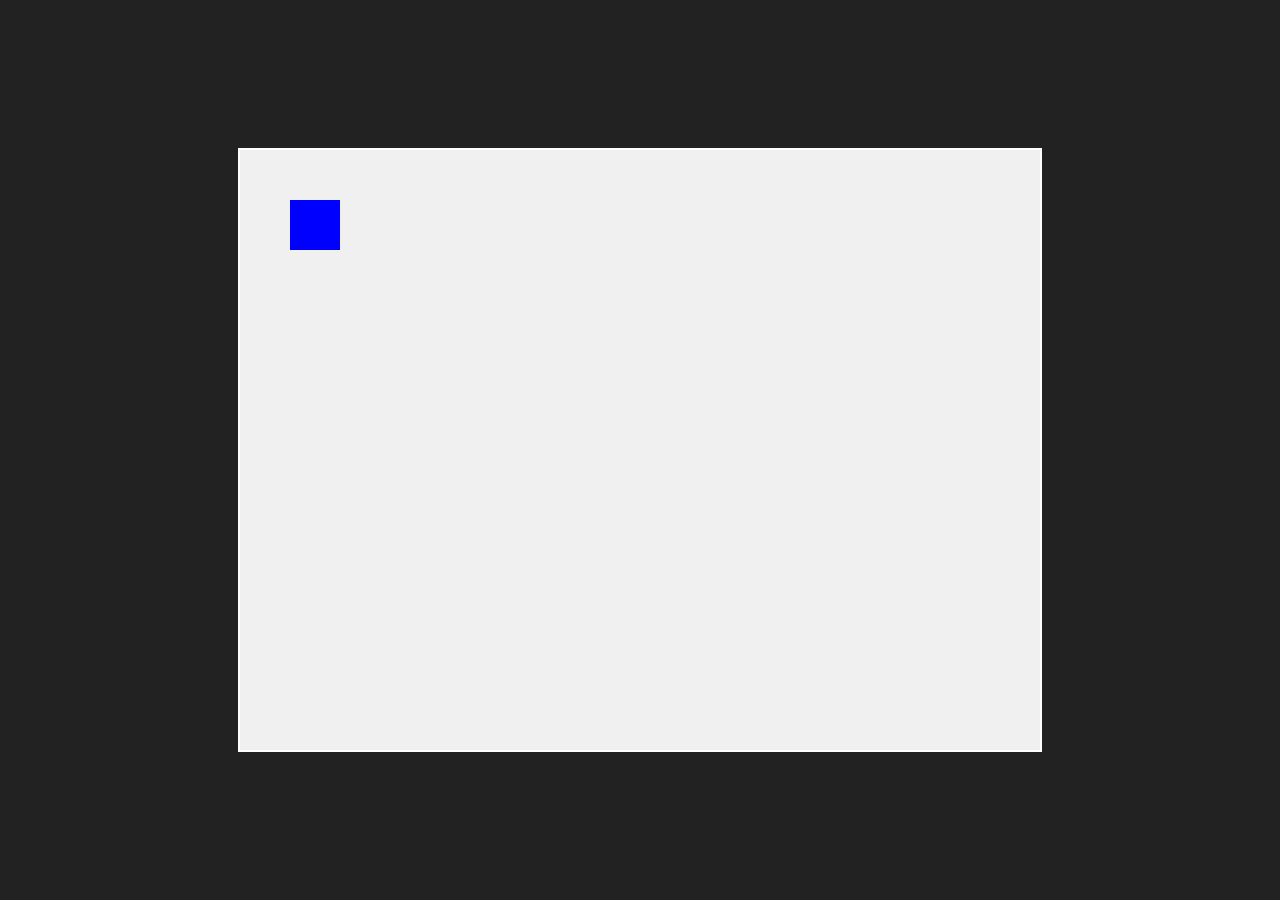
==== index.html @ 52a18b1f "Add files via upload" ====
<!DOCTYPE html>
<html lang="es">
<head>
    <meta charset="UTF-8">
    <meta name="viewport" content="width=device-width, initial-scale=1.0">
    <title>Mi Juego JS</title>
    <style>
        body {
            margin: 0;
            padding: 0;
            display: flex;
            justify-content: center;
            align-items: center;
            height: 100vh;
            background-color: #222;
        }
        canvas {
            border: 2px solid #fff;
            display: block;
        }
    </style>
</head>
<body>
    <canvas id="gameCanvas"></canvas>
    <script src="script.js"></script>
</body>
</html>
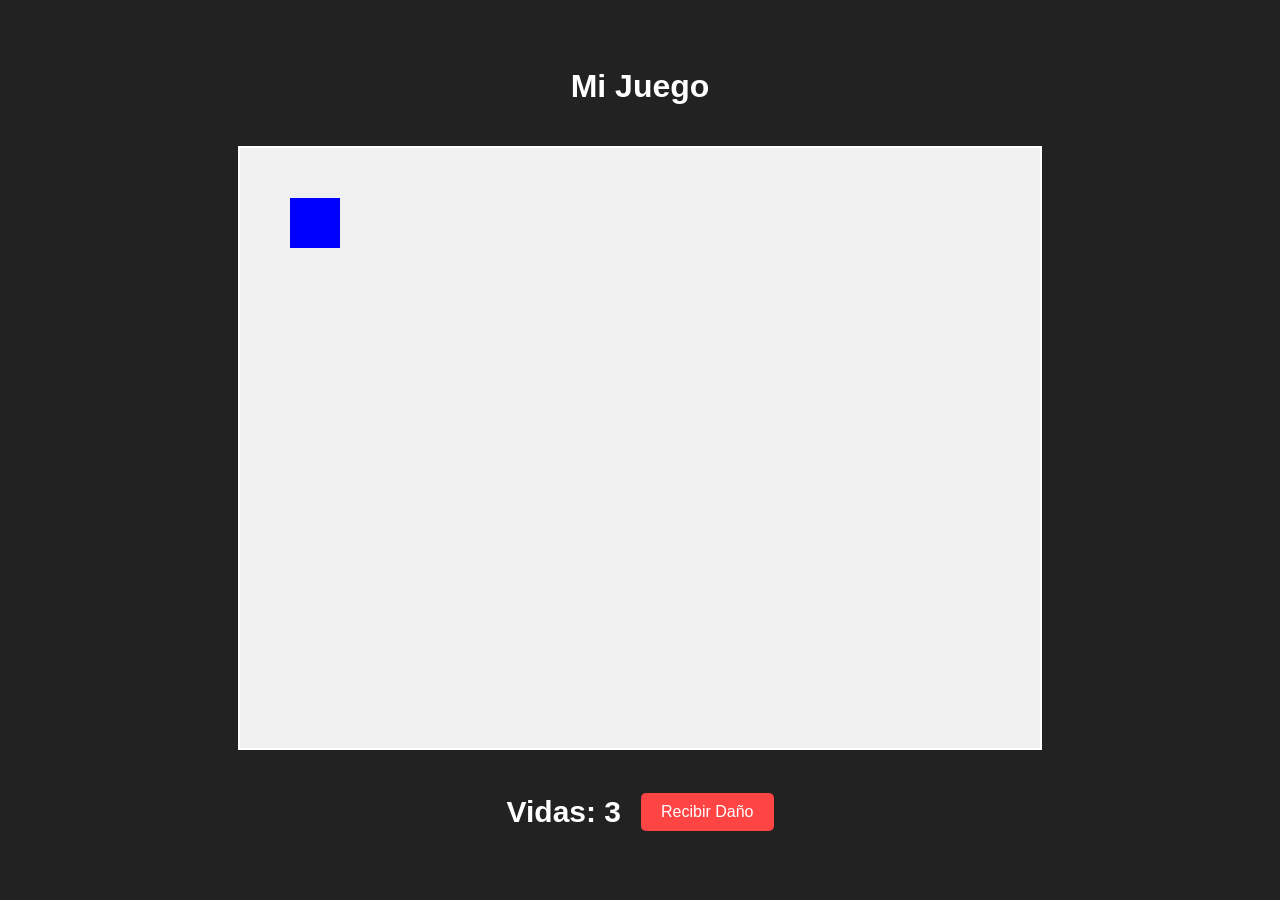
==== commit db812495: "Add files via upload" ====
--- a/index.html
+++ b/index.html
@@ -9,19 +9,55 @@
             margin: 0;
             padding: 0;
             display: flex;
+            flex-direction: column;
             justify-content: center;
             align-items: center;
             height: 100vh;
             background-color: #222;
+            font-family: Arial, sans-serif;
+            color: #fff;
+        }
+        #gameContainer {
+            display: flex;
+            flex-direction: column;
+            align-items: center;
+            gap: 20px;
         }
         canvas {
             border: 2px solid #fff;
             display: block;
+            background-color: #f0f0f0;
+        }
+        #stats {
+            display: flex;
+            gap: 20px;
+            align-items: center;
+            font-size: 20px;
+        }
+        #botonDaño {
+            padding: 10px 20px;
+            font-size: 16px;
+            background-color: #ff4444;
+            color: #fff;
+            border: none;
+            border-radius: 5px;
+            cursor: pointer;
+            transition: background-color 0.3s;
+        }
+        #botonDaño:hover {
+            background-color: #ff6666;
         }
     </style>
 </head>
 <body>
-    <canvas id="gameCanvas"></canvas>
+    <div id="gameContainer">
+        <h1>Mi Juego</h1>
+        <canvas id="gameCanvas"></canvas>
+        <div id="stats">
+            <h2>Vidas: <span id="vidas">3</span></h2>
+            <button id="botonDaño">Recibir Daño</button>
+        </div>
+    </div>
     <script src="script.js"></script>
 </body>
 </html>
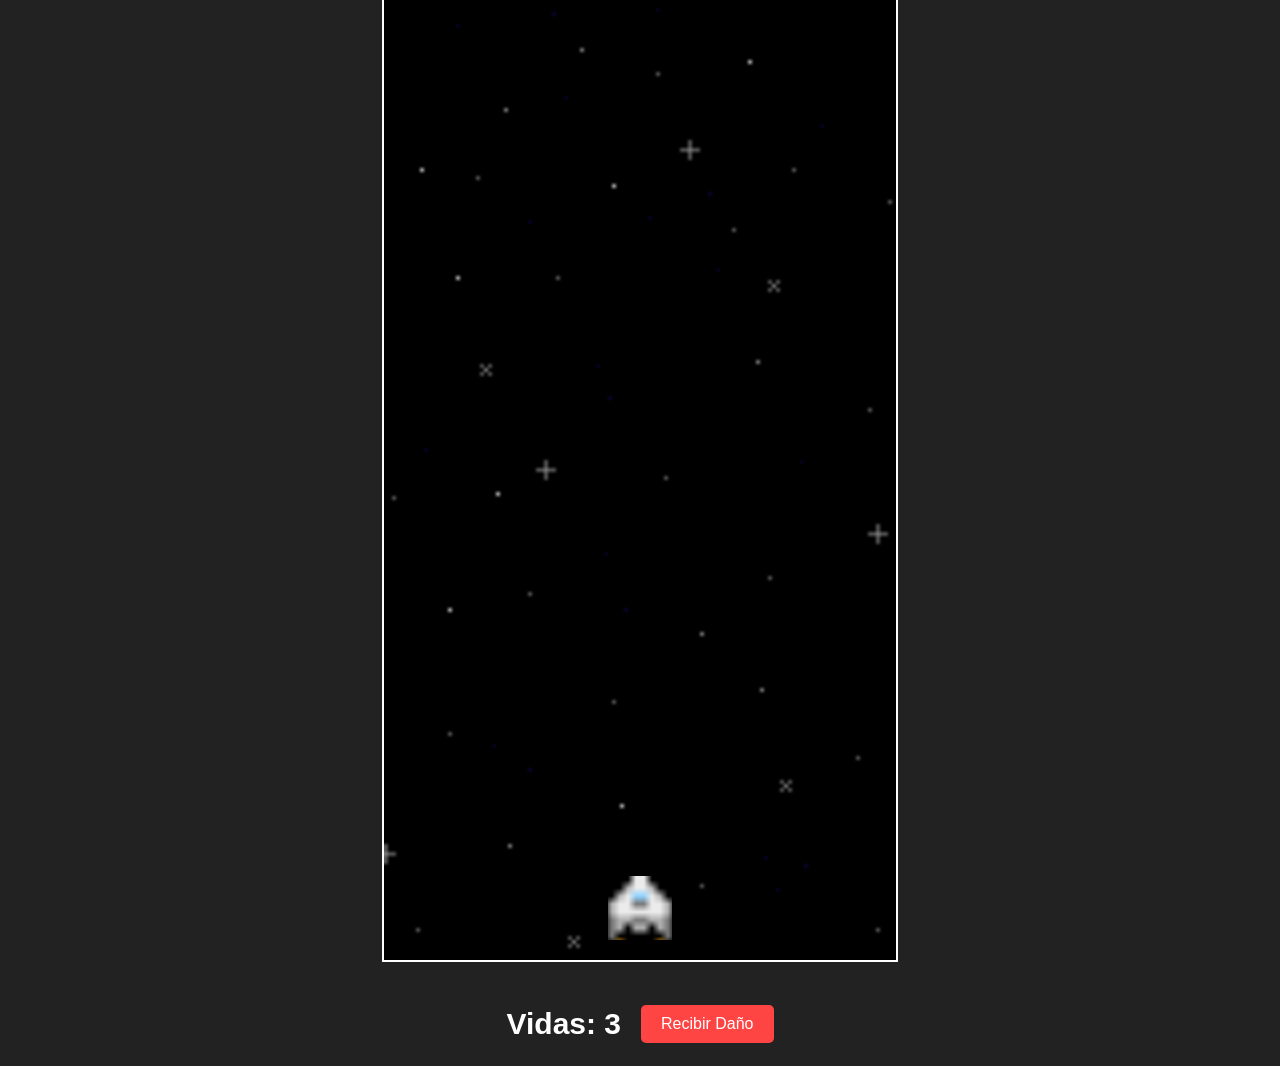
==== commit 24aa68ea: "Actualizacion Sprites" ====
--- a/index.html
+++ b/index.html
@@ -4,55 +4,12 @@
     <meta charset="UTF-8">
     <meta name="viewport" content="width=device-width, initial-scale=1.0">
     <title>Mi Juego JS</title>
-    <style>
-        body {
-            margin: 0;
-            padding: 0;
-            display: flex;
-            flex-direction: column;
-            justify-content: center;
-            align-items: center;
-            height: 100vh;
-            background-color: #222;
-            font-family: Arial, sans-serif;
-            color: #fff;
-        }
-        #gameContainer {
-            display: flex;
-            flex-direction: column;
-            align-items: center;
-            gap: 20px;
-        }
-        canvas {
-            border: 2px solid #fff;
-            display: block;
-            background-color: #f0f0f0;
-        }
-        #stats {
-            display: flex;
-            gap: 20px;
-            align-items: center;
-            font-size: 20px;
-        }
-        #botonDaño {
-            padding: 10px 20px;
-            font-size: 16px;
-            background-color: #ff4444;
-            color: #fff;
-            border: none;
-            border-radius: 5px;
-            cursor: pointer;
-            transition: background-color 0.3s;
-        }
-        #botonDaño:hover {
-            background-color: #ff6666;
-        }
-    </style>
+    <link rel="stylesheet" href="styles.css">
 </head>
 <body>
     <div id="gameContainer">
         <h1>Mi Juego</h1>
-        <canvas id="gameCanvas"></canvas>
+        <canvas id="gameCanvas" width="512" height="1024"></canvas>
         <div id="stats">
             <h2>Vidas: <span id="vidas">3</span></h2>
             <button id="botonDaño">Recibir Daño</button>
--- a/styles.css
+++ b/styles.css
@@ -0,0 +1,48 @@
+body {
+    margin: 0;
+    padding: 0;
+    display: flex;
+    flex-direction: column;
+    justify-content: center;
+    align-items: center;
+    height: 100vh;
+    background-color: #222;
+    font-family: Arial, sans-serif;
+    color: #fff;
+}
+#gameContainer {
+    display: flex;
+    flex-direction: column;
+    align-items: center;
+    gap: 20px;
+}
+canvas {
+    border: 2px solid #fff;
+    display: block;
+    background-color: #f0f0f0;
+    image-rendering: pixelated;
+    image-rendering: crisp-edges;
+    width: 100%;
+    height: auto;
+    max-width: 512px;
+    max-height: 1024px;
+}
+#stats {
+    display: flex;
+    gap: 20px;
+    align-items: center;
+    font-size: 20px;
+}
+#botonDaño {
+    padding: 10px 20px;
+    font-size: 16px;
+    background-color: #ff4444;
+    color: #fff;
+    border: none;
+    border-radius: 5px;
+    cursor: pointer;
+    transition: background-color 0.3s;
+    }
+#botonDaño:hover {
+    background-color: #ff6666;
+}
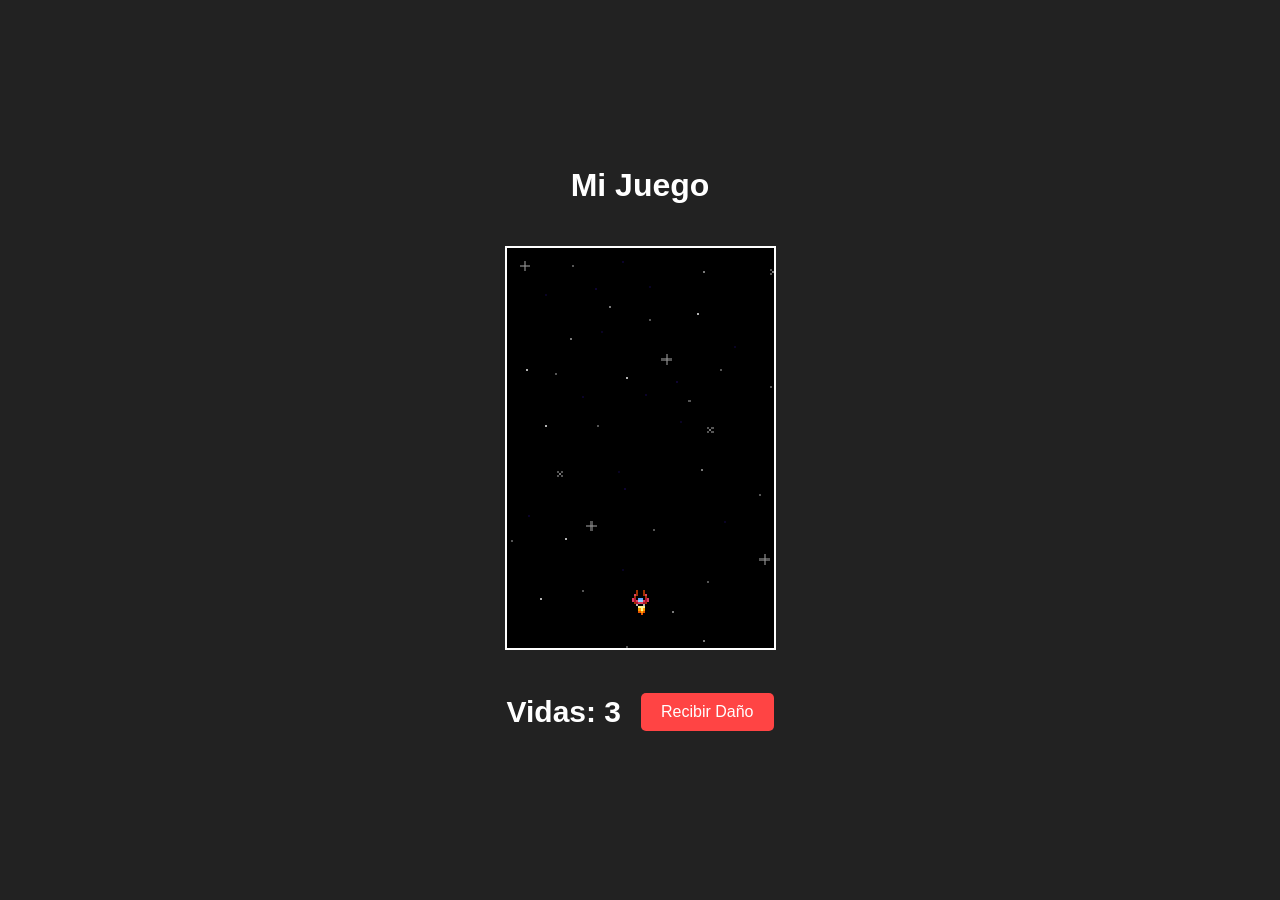
==== commit 082b1916: "Acomodo" ====
--- a/index.html
+++ b/index.html
@@ -9,12 +9,15 @@
 <body>
     <div id="gameContainer">
         <h1>Mi Juego</h1>
-        <canvas id="gameCanvas" width="512" height="1024"></canvas>
+        <canvas id="gameCanvas" width="128" height="192"></canvas>
         <div id="stats">
             <h2>Vidas: <span id="vidas">3</span></h2>
             <button id="botonDaño">Recibir Daño</button>
         </div>
     </div>
+    <script src="./functions/player.js"></script>
+    <script src="./functions/fire.js"></script>
+    <script src="./functions/vidas.js"></script>
     <script src="script.js"></script>
 </body>
 </html>
--- a/styles.css
+++ b/styles.css
@@ -25,7 +25,7 @@
     width: 100%;
     height: auto;
     max-width: 512px;
-    max-height: 1024px;
+    max-height: 768px;
 }
 #stats {
     display: flex;
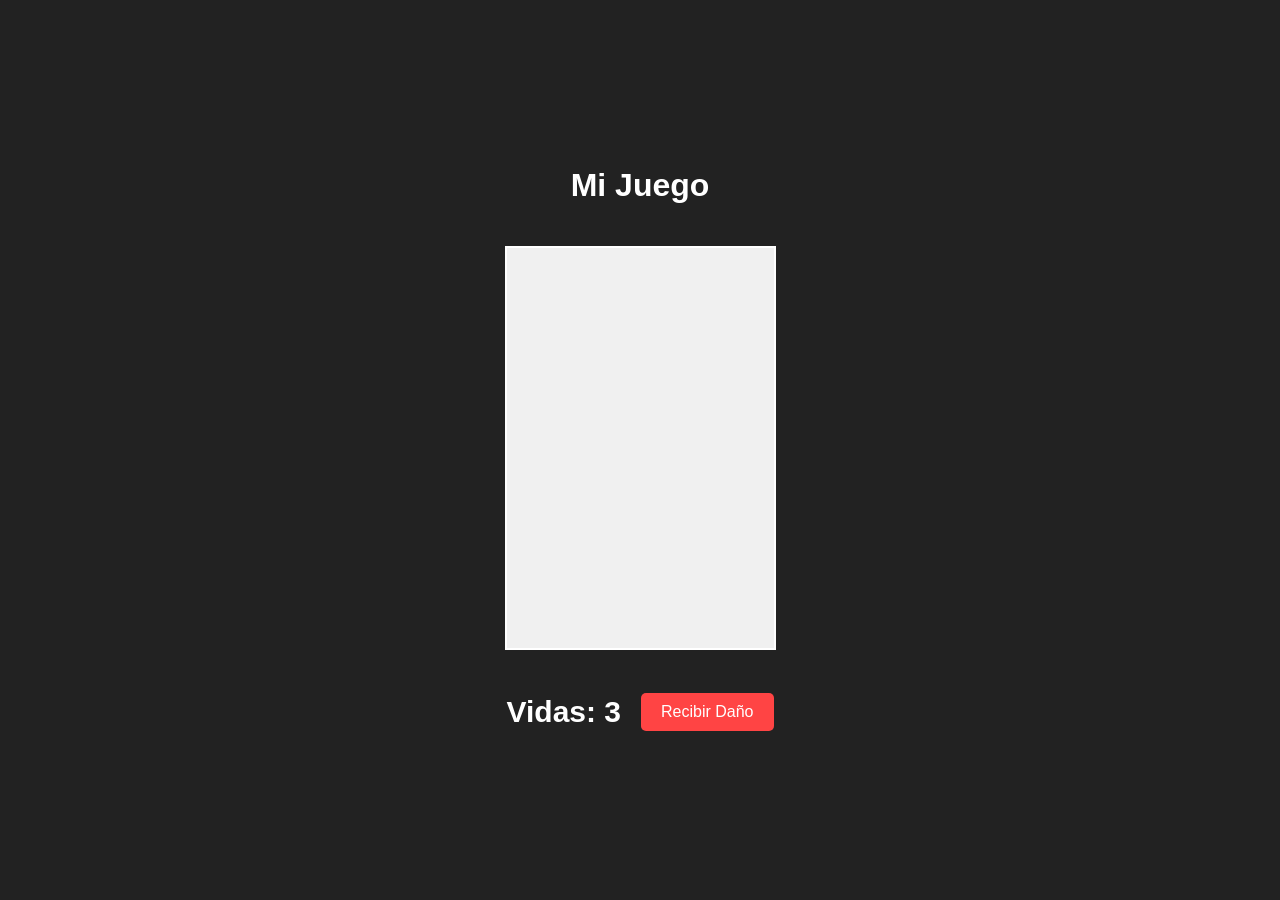
==== commit b0f32575: "Shoot" ====
--- a/index.html
+++ b/index.html
@@ -18,6 +18,7 @@
     <script src="./functions/player.js"></script>
     <script src="./functions/fire.js"></script>
     <script src="./functions/vidas.js"></script>
+    <script src="./functions/shoot.js"></script>
     <script src="script.js"></script>
 </body>
 </html>
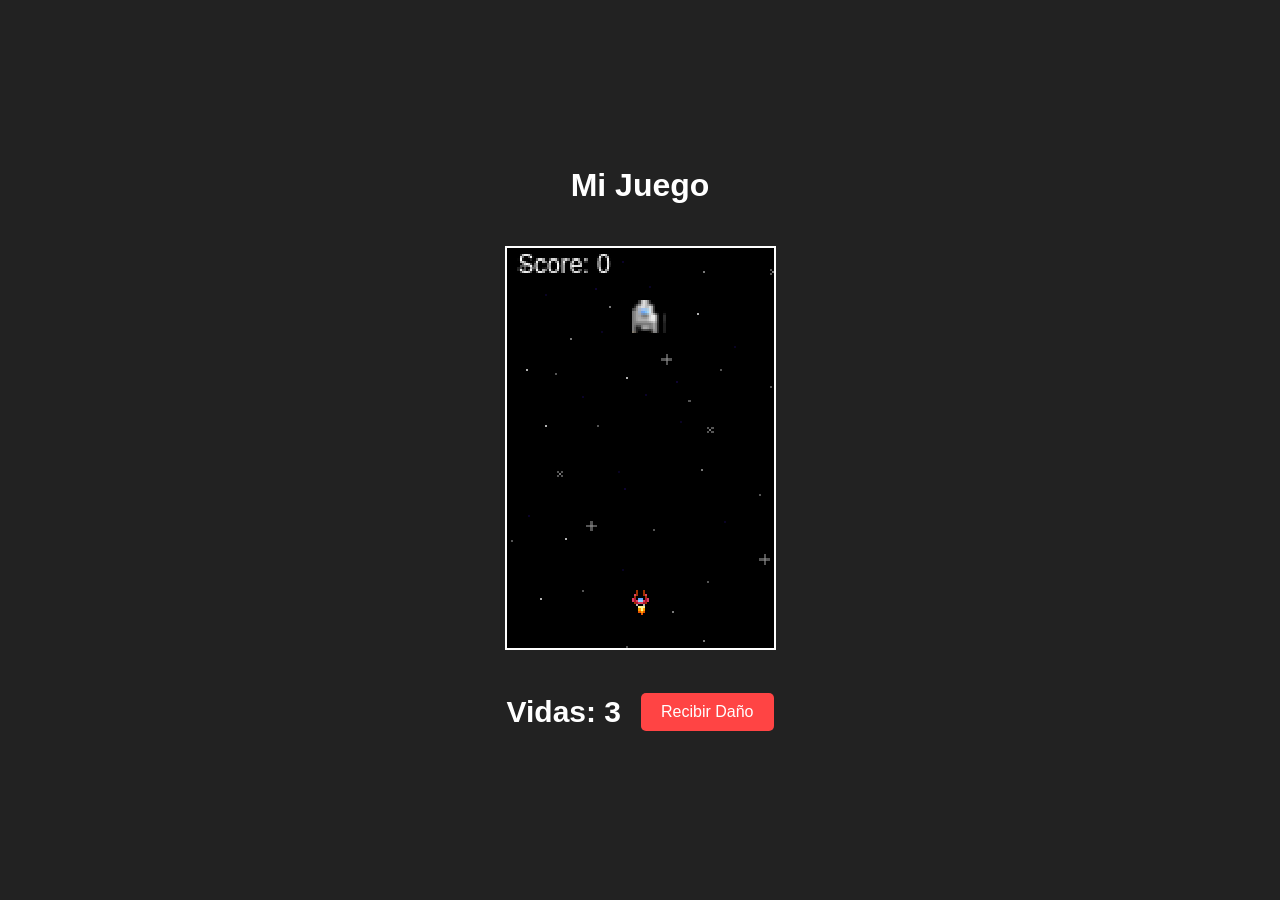
==== commit 11aaff0d: "enemigos y score" ====
--- a/index.html
+++ b/index.html
@@ -19,6 +19,8 @@
     <script src="./functions/fire.js"></script>
     <script src="./functions/vidas.js"></script>
     <script src="./functions/shoot.js"></script>
+    <script src="./functions/enemigos.js"></script>
+    <script src="./functions/score.js"></script>
     <script src="script.js"></script>
 </body>
 </html>
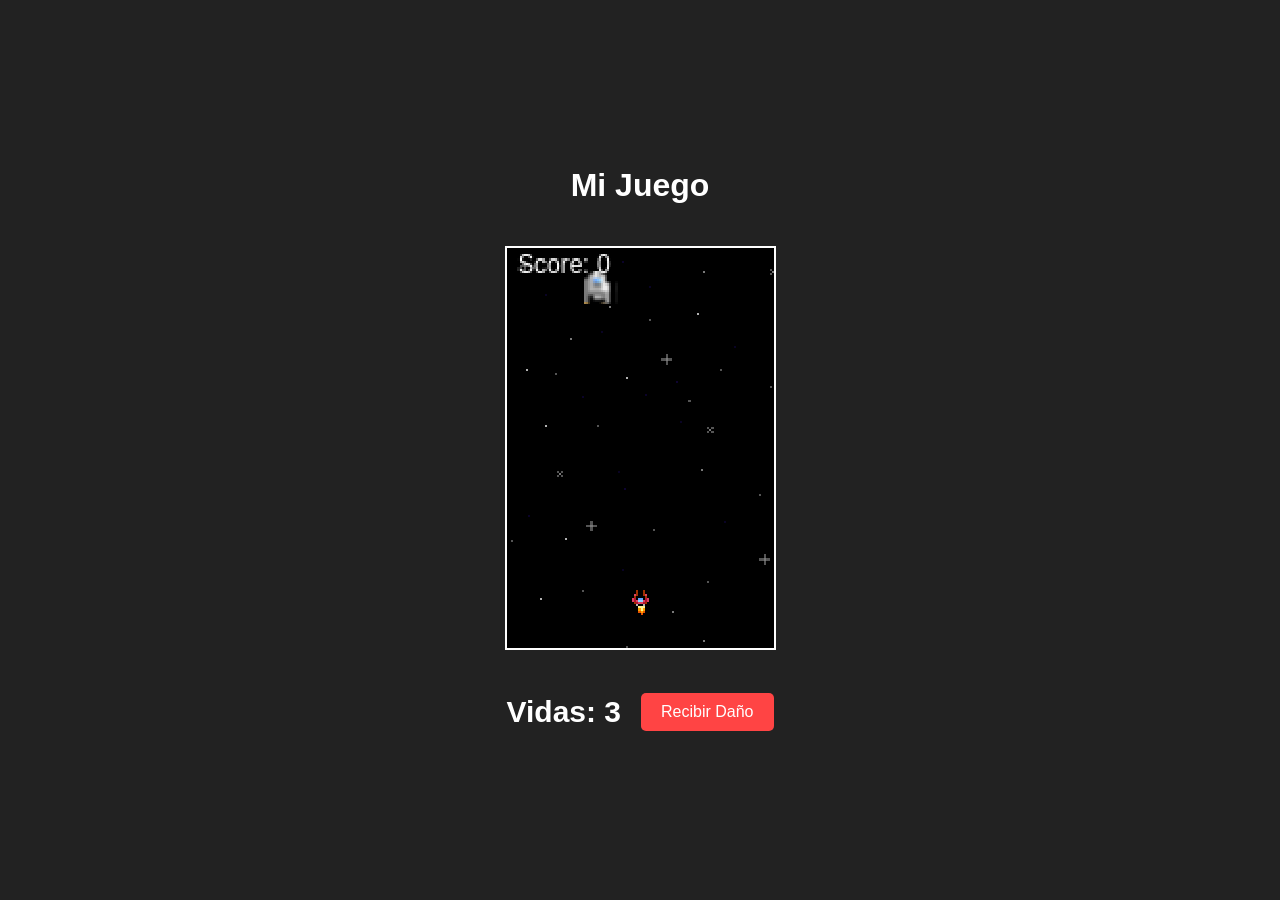
==== commit d6da73c5: "fixed & menu" ====
--- a/index.html
+++ b/index.html
@@ -15,12 +15,28 @@
             <button id="botonDaño">Recibir Daño</button>
         </div>
     </div>
+    
+    <!-- Modal de Pausa -->
+    <div id="pauseModal" class="pauseModal">
+        <div class="pauseContent">
+            <h1>PAUSA</h1>
+            <p>El juego está pausado</p>
+            <div class="pauseButtons">
+                <button id="resumeBtn" class="pauseButton resumeButton">Continuar (ESC)</button>
+                <button id="restartBtn" class="pauseButton restartButton">Reiniciar Juego</button>
+            </div>
+            <div class="pauseHint">
+                <p>Presiona <strong>ESC</strong> para pausar/reanudar</p>
+            </div>
+        </div>
+    </div>
     <script src="./functions/player.js"></script>
     <script src="./functions/fire.js"></script>
     <script src="./functions/vidas.js"></script>
     <script src="./functions/shoot.js"></script>
     <script src="./functions/enemigos.js"></script>
     <script src="./functions/score.js"></script>
+    <script src="./functions/pause.js"></script>
     <script src="script.js"></script>
 </body>
 </html>
--- a/styles.css
+++ b/styles.css
@@ -45,4 +45,145 @@
     }
 #botonDaño:hover {
     background-color: #ff6666;
+}
+
+/* Estilos para el Modal de Pausa - Pixel Art Style */
+.pauseModal {
+    display: none;
+    position: fixed;
+    top: 0;
+    left: 0;
+    width: 100%;
+    height: 100%;
+    background-color: rgba(0, 0, 0, 0.9);
+    justify-content: center;
+    align-items: center;
+    z-index: 1000;
+}
+
+.pauseContent {
+    background-color: #1a1a2e;
+    border: 4px solid #00d4ff;
+    border-radius: 0;
+    padding: 30px;
+    text-align: center;
+    text-rendering: pixelated;
+    text-rendering: crisp-edges;
+    max-width: 400px;
+    box-shadow: 
+        4px 4px 0px #00d4ff,
+        8px 8px 0px rgba(0, 212, 255, 0.3),
+        -2px -2px 0px #00d4ff inset,
+        2px 2px 0px rgba(0, 0, 0, 0.5) inset;
+    animation: pausePixelBounce 0.4s cubic-bezier(0.68, -0.55, 0.265, 1.55);
+    font-family: 'Courier New', monospace;
+    image-rendering: pixelated;
+    image-rendering: crisp-edges;
+}
+
+@keyframes pausePixelBounce {
+    0% {
+        transform: translate(0px, -40px);
+        opacity: 0;
+    }
+    70% {
+        transform: translate(2px, 2px);
+    }
+    100% {
+        transform: translate(0px, 0px);
+        opacity: 1;
+    }
+}
+
+.pauseContent h1 {
+    font-size: 42px;
+    font-style: 12px arial;
+    margin: 0 0 15px 0;
+    color: #00d4ff;
+    text-shadow: 
+        3px 3px 0px #004466,
+        6px 6px 0px rgba(0, 0, 0, 0.5);
+    font-weight: bold;
+    font-family: 'Courier New', monospace;
+    letter-spacing: 2px;
+}
+
+.pauseContent p {
+    font-size: 16px;
+    color: #fff;
+    margin: 10px 0;
+    font-family: 'Courier New', monospace;
+    letter-spacing: 1px;
+    text-shadow: 2px 2px 0px rgba(0, 0, 0, 0.5);
+}
+
+.pauseButtons {
+    display: flex;
+    flex-direction: column;
+    gap: 12px;
+    margin: 25px 0;
+}
+
+.pauseButton {
+    padding: 10px 20px;
+    font-size: 14px;
+    border: 3px solid #00d4ff;
+    border-radius: 0;
+    cursor: pointer;
+    transition: all 0.1s;
+    font-weight: bold;
+    text-transform: uppercase;
+    font-family: 'Courier New', monospace;
+    letter-spacing: 1px;
+    box-shadow: 3px 3px 0px rgba(0, 0, 0, 0.5);
+    position: relative;
+}
+
+.pauseButton:active {
+    transform: translate(2px, 2px);
+    box-shadow: 1px 1px 0px rgba(0, 0, 0, 0.5);
+}
+
+.resumeButton {
+    background-color: #00d4ff;
+    color: #1a1a2e;
+}
+
+.resumeButton:hover {
+    background-color: #00ffff;
+    box-shadow: 
+        0 0 8px #00d4ff,
+        3px 3px 0px rgba(0, 212, 255, 0.5);
+    transform: translate(-2px, -2px);
+}
+
+.restartButton {
+    background-color: #1a1a2e;
+    color: #00d4ff;
+    border: 3px dashed #00d4ff;
+}
+
+.restartButton:hover {
+    background-color: #003344;
+    color: #00ffff;
+    box-shadow: 
+        0 0 8px #00d4ff,
+        3px 3px 0px rgba(0, 212, 255, 0.5),
+        inset 0 0 8px rgba(0, 212, 255, 0.2);
+    transform: translate(-2px, -2px);
+}
+
+.pauseHint {
+    margin-top: 20px;
+    padding-top: 15px;
+    border-top: 2px solid #00d4ff;
+    color: #00d4ff;
+    font-size: 12px;
+    font-family: 'Courier New', monospace;
+    letter-spacing: 0.5px;
+}
+
+.pauseHint p {
+    margin: 0;
+    text-shadow: 2px 2px 0px rgba(0, 0, 0, 0.5);
 }
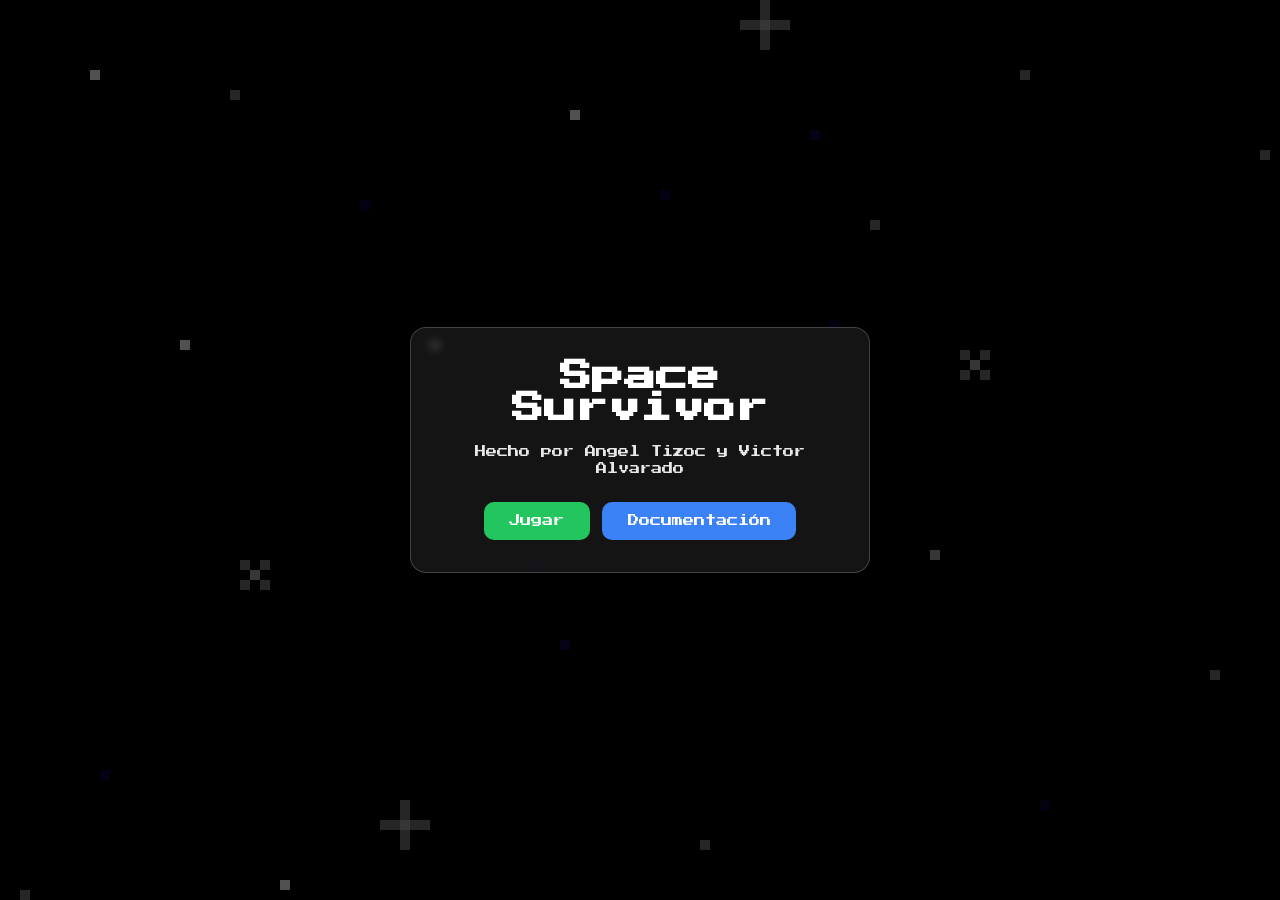
==== commit 95413d5b: "Agregar y Organizar Agregue: - psntalla juego - pantalla menu - pantalla documentcion - Game over - " ====
--- a/index.html
+++ b/index.html
@@ -1,42 +1,22 @@
 <!DOCTYPE html>
 <html lang="es">
 <head>
-    <meta charset="UTF-8">
-    <meta name="viewport" content="width=device-width, initial-scale=1.0">
-    <title>Mi Juego JS</title>
-    <link rel="stylesheet" href="styles.css">
+  <meta charset="UTF-8" />
+  <meta name="viewport" content="width=device-width, initial-scale=1.0" />
+  <title>Menú de inicio</title>
+  <link rel="stylesheet" href="styles.css">
 </head>
-<body>
-    <div id="gameContainer">
-        <h1>Mi Juego</h1>
-        <canvas id="gameCanvas" width="128" height="192"></canvas>
-        <div id="stats">
-            <h2>Vidas: <span id="vidas">3</span></h2>
-            <button id="botonDaño">Recibir Daño</button>
-        </div>
+<body class="menu-page">
+  <canvas id="menuBackground"></canvas>
+  <main class="menu-card">
+    <h1>Space Survivor</h1>
+    <p>Hecho por Angel Tizoc y Victor Alvarado</p>
+    <div class="menu-actions">
+      <a class="menu-btn menu-btn-play" href="Screens/juego.html">Jugar</a>
+      <a class="menu-btn menu-btn-docs" href="Screens/documentacion.html">Documentación</a>
     </div>
-    
-    <!-- Modal de Pausa -->
-    <div id="pauseModal" class="pauseModal">
-        <div class="pauseContent">
-            <h1>PAUSA</h1>
-            <p>El juego está pausado</p>
-            <div class="pauseButtons">
-                <button id="resumeBtn" class="pauseButton resumeButton">Continuar (ESC)</button>
-                <button id="restartBtn" class="pauseButton restartButton">Reiniciar Juego</button>
-            </div>
-            <div class="pauseHint">
-                <p>Presiona <strong>ESC</strong> para pausar/reanudar</p>
-            </div>
-        </div>
-    </div>
-    <script src="./functions/player.js"></script>
-    <script src="./functions/fire.js"></script>
-    <script src="./functions/vidas.js"></script>
-    <script src="./functions/shoot.js"></script>
-    <script src="./functions/enemigos.js"></script>
-    <script src="./functions/score.js"></script>
-    <script src="./functions/pause.js"></script>
-    <script src="script.js"></script>
+  </main>
+
+  <script src="menu.js"></script>
 </body>
 </html>
--- a/styles.css
+++ b/styles.css
@@ -1,189 +1,234 @@
+/* Importar fuente arcade */
+@import url('https://fonts.googleapis.com/css2?family=Press+Start+2P&display=swap');
+
+* {
+    box-sizing: border-box;
+}
+
 body {
     margin: 0;
     padding: 0;
+    font-family: 'Press Start 2P', Arial, sans-serif;
+    color: #fff;
+}
+
+/* ====== JUEGO ====== */
+body.game-page {
     display: flex;
     flex-direction: column;
     justify-content: center;
     align-items: center;
     height: 100vh;
     background-color: #222;
-    font-family: Arial, sans-serif;
-    color: #fff;
-}
+}
+
 #gameContainer {
     display: flex;
     flex-direction: column;
     align-items: center;
     gap: 20px;
-}
-canvas {
+    width: 30%;
+    height: 100%;
+    position: relative;
+}
+body.game-page canvas {
     border: 2px solid #fff;
     display: block;
     background-color: #f0f0f0;
     image-rendering: pixelated;
     image-rendering: crisp-edges;
     width: 100%;
-    height: auto;
+    height: 100%;
     max-width: 512px;
     max-height: 768px;
 }
-#stats {
-    display: flex;
-    gap: 20px;
+
+.game-over-overlay {
+    position: absolute;
+    inset: 0;
+    display: none;
+    z-index: 5;
+}
+
+.game-over-overlay.is-visible {
+    display: flex;
     align-items: center;
-    font-size: 20px;
-}
-#botonDaño {
-    padding: 10px 20px;
-    font-size: 16px;
-    background-color: #ff4444;
-    color: #fff;
-    border: none;
-    border-radius: 5px;
-    cursor: pointer;
-    transition: background-color 0.3s;
-    }
-#botonDaño:hover {
-    background-color: #ff6666;
-}
-
-/* Estilos para el Modal de Pausa - Pixel Art Style */
-.pauseModal {
-    display: none;
-    position: fixed;
-    top: 0;
-    left: 0;
+    justify-content: center;
+}
+
+.game-over-bg {
+    position: absolute;
+    inset: 0;
     width: 100%;
     height: 100%;
-    background-color: rgba(0, 0, 0, 0.9);
-    justify-content: center;
-    align-items: center;
-    z-index: 1000;
-}
-
-.pauseContent {
-    background-color: #1a1a2e;
-    border: 4px solid #00d4ff;
-    border-radius: 0;
-    padding: 30px;
-    text-align: center;
-    text-rendering: pixelated;
-    text-rendering: crisp-edges;
-    max-width: 400px;
-    box-shadow: 
-        4px 4px 0px #00d4ff,
-        8px 8px 0px rgba(0, 212, 255, 0.3),
-        -2px -2px 0px #00d4ff inset,
-        2px 2px 0px rgba(0, 0, 0, 0.5) inset;
-    animation: pausePixelBounce 0.4s cubic-bezier(0.68, -0.55, 0.265, 1.55);
-    font-family: 'Courier New', monospace;
+    border: none;
     image-rendering: pixelated;
     image-rendering: crisp-edges;
 }
 
-@keyframes pausePixelBounce {
-    0% {
-        transform: translate(0px, -40px);
-        opacity: 0;
-    }
-    70% {
-        transform: translate(2px, 2px);
-    }
-    100% {
-        transform: translate(0px, 0px);
-        opacity: 1;
-    }
-}
-
-.pauseContent h1 {
-    font-size: 42px;
-    font-style: 12px arial;
-    margin: 0 0 15px 0;
-    color: #00d4ff;
-    text-shadow: 
-        3px 3px 0px #004466,
-        6px 6px 0px rgba(0, 0, 0, 0.5);
-    font-weight: bold;
-    font-family: 'Courier New', monospace;
-    letter-spacing: 2px;
-}
-
-.pauseContent p {
-    font-size: 16px;
-    color: #fff;
-    margin: 10px 0;
-    font-family: 'Courier New', monospace;
-    letter-spacing: 1px;
-    text-shadow: 2px 2px 0px rgba(0, 0, 0, 0.5);
-}
-
-.pauseButtons {
-    display: flex;
-    flex-direction: column;
+.game-over-backdrop {
+    position: absolute;
+    inset: 0;
+    background: rgba(0, 0, 0, 0.6);
+}
+
+.game-over-card {
+    position: relative;
+    z-index: 2;
+    text-align: center;
+    background: rgba(255, 255, 255, 0.1);
+    border: 1px solid rgba(255, 255, 255, 0.2);
+    border-radius: 12px;
+    padding: 1.2rem;
+    width: min(90%, 360px);
+}
+
+.game-over-card h1 {
+    margin: 0 0 0.8rem;
+    font-size: 1.1rem;
+}
+
+.game-over-card p {
+    margin: 0 0 1rem;
+    font-size: 0.55rem;
+    line-height: 1.5;
+}
+
+.game-over-actions {
+    display: flex;
+    justify-content: center;
+    gap: 10px;
+    flex-wrap: wrap;
+}
+
+.game-over-btn {
+    border: none;
+    cursor: pointer;
+    text-decoration: none;
+    color: #fff;
+    padding: 0.7rem 1rem;
+    border-radius: 8px;
+    font-size: 0.6rem;
+    font-family: 'Press Start 2P', Arial, sans-serif;
+}
+
+.game-over-btn-retry {
+    background: #22c55e;
+}
+
+.game-over-btn-menu {
+    background: #3b82f6;
+}
+
+/* ====== MENÚ ====== */
+body.menu-page {
+    min-height: 100vh;
+    display: grid;
+    place-items: center;
+    position: relative;
+    overflow: hidden;
+}
+
+#menuBackground {
+    position: fixed;
+    inset: 0;
+    width: 100vw;
+    height: 100vh;
+    border: none;
+    image-rendering: pixelated;
+    image-rendering: crisp-edges;
+    z-index: 0;
+}
+
+body.menu-page::before {
+    content: '';
+    position: fixed;
+    inset: 0;
+    background: rgba(0, 0, 0, 0.55);
+    z-index: 1;
+}
+
+.menu-card {
+    position: relative;
+    z-index: 2;
+    text-align: center;
+    background: rgba(255, 255, 255, 0.08);
+    border: 1px solid rgba(255, 255, 255, 0.2);
+    border-radius: 16px;
+    padding: 2rem;
+    width: min(90vw, 460px);
+    backdrop-filter: blur(4px);
+}
+
+.menu-card h1 {
+    margin: 0 0 1.25rem;
+    font-size: 2rem;
+}
+
+.menu-card p {
+    margin: 0 0 1.5rem;
+    opacity: 0.9;
+    font-size: 0.7rem;
+    line-height: 1.5;
+}
+
+.menu-actions {
+    display: flex;
+    justify-content: center;
     gap: 12px;
-    margin: 25px 0;
-}
-
-.pauseButton {
-    padding: 10px 20px;
-    font-size: 14px;
-    border: 3px solid #00d4ff;
-    border-radius: 0;
-    cursor: pointer;
-    transition: all 0.1s;
-    font-weight: bold;
-    text-transform: uppercase;
-    font-family: 'Courier New', monospace;
-    letter-spacing: 1px;
-    box-shadow: 3px 3px 0px rgba(0, 0, 0, 0.5);
-    position: relative;
-}
-
-.pauseButton:active {
-    transform: translate(2px, 2px);
-    box-shadow: 1px 1px 0px rgba(0, 0, 0, 0.5);
-}
-
-.resumeButton {
-    background-color: #00d4ff;
-    color: #1a1a2e;
-}
-
-.resumeButton:hover {
-    background-color: #00ffff;
-    box-shadow: 
-        0 0 8px #00d4ff,
-        3px 3px 0px rgba(0, 212, 255, 0.5);
-    transform: translate(-2px, -2px);
-}
-
-.restartButton {
-    background-color: #1a1a2e;
-    color: #00d4ff;
-    border: 3px dashed #00d4ff;
-}
-
-.restartButton:hover {
-    background-color: #003344;
-    color: #00ffff;
-    box-shadow: 
-        0 0 8px #00d4ff,
-        3px 3px 0px rgba(0, 212, 255, 0.5),
-        inset 0 0 8px rgba(0, 212, 255, 0.2);
-    transform: translate(-2px, -2px);
-}
-
-.pauseHint {
-    margin-top: 20px;
-    padding-top: 15px;
-    border-top: 2px solid #00d4ff;
-    color: #00d4ff;
-    font-size: 12px;
-    font-family: 'Courier New', monospace;
-    letter-spacing: 0.5px;
-}
-
-.pauseHint p {
-    margin: 0;
-    text-shadow: 2px 2px 0px rgba(0, 0, 0, 0.5);
+    flex-wrap: wrap;
+}
+
+.menu-btn {
+    display: inline-block;
+    text-decoration: none;
+    color: #fff;
+    padding: 0.85rem 1.6rem;
+    border-radius: 10px;
+    transition: transform 0.2s ease, filter 0.2s ease;
+    font-size: 0.7rem;
+}
+
+.menu-btn-play {
+    background: #22c55e;
+}
+
+.menu-btn-docs {
+    background: #3b82f6;
+}
+
+/* ====== DOCUMENTACIÓN ====== */
+body.docs-page {
+    min-height: 100vh;
+    display: grid;
+    place-items: center;
+    background: #111827;
+}
+
+.docs-card {
+    width: min(90vw, 800px);
+    background: rgba(255, 255, 255, 0.06);
+    border: 1px solid rgba(255, 255, 255, 0.2);
+    border-radius: 12px;
+    padding: 2rem;
+}
+
+.docs-card h1 {
+    margin-top: 0;
+}
+
+.docs-card p {
+    font-size: 0.75rem;
+    line-height: 1.6;
+}
+
+.docs-back {
+    display: inline-block;
+    margin-top: 1.5rem;
+    color: #fff;
+    text-decoration: none;
+    background: #3b82f6;
+    padding: 0.7rem 1.2rem;
+    border-radius: 8px;
+    font-size: 0.65rem;
 }
